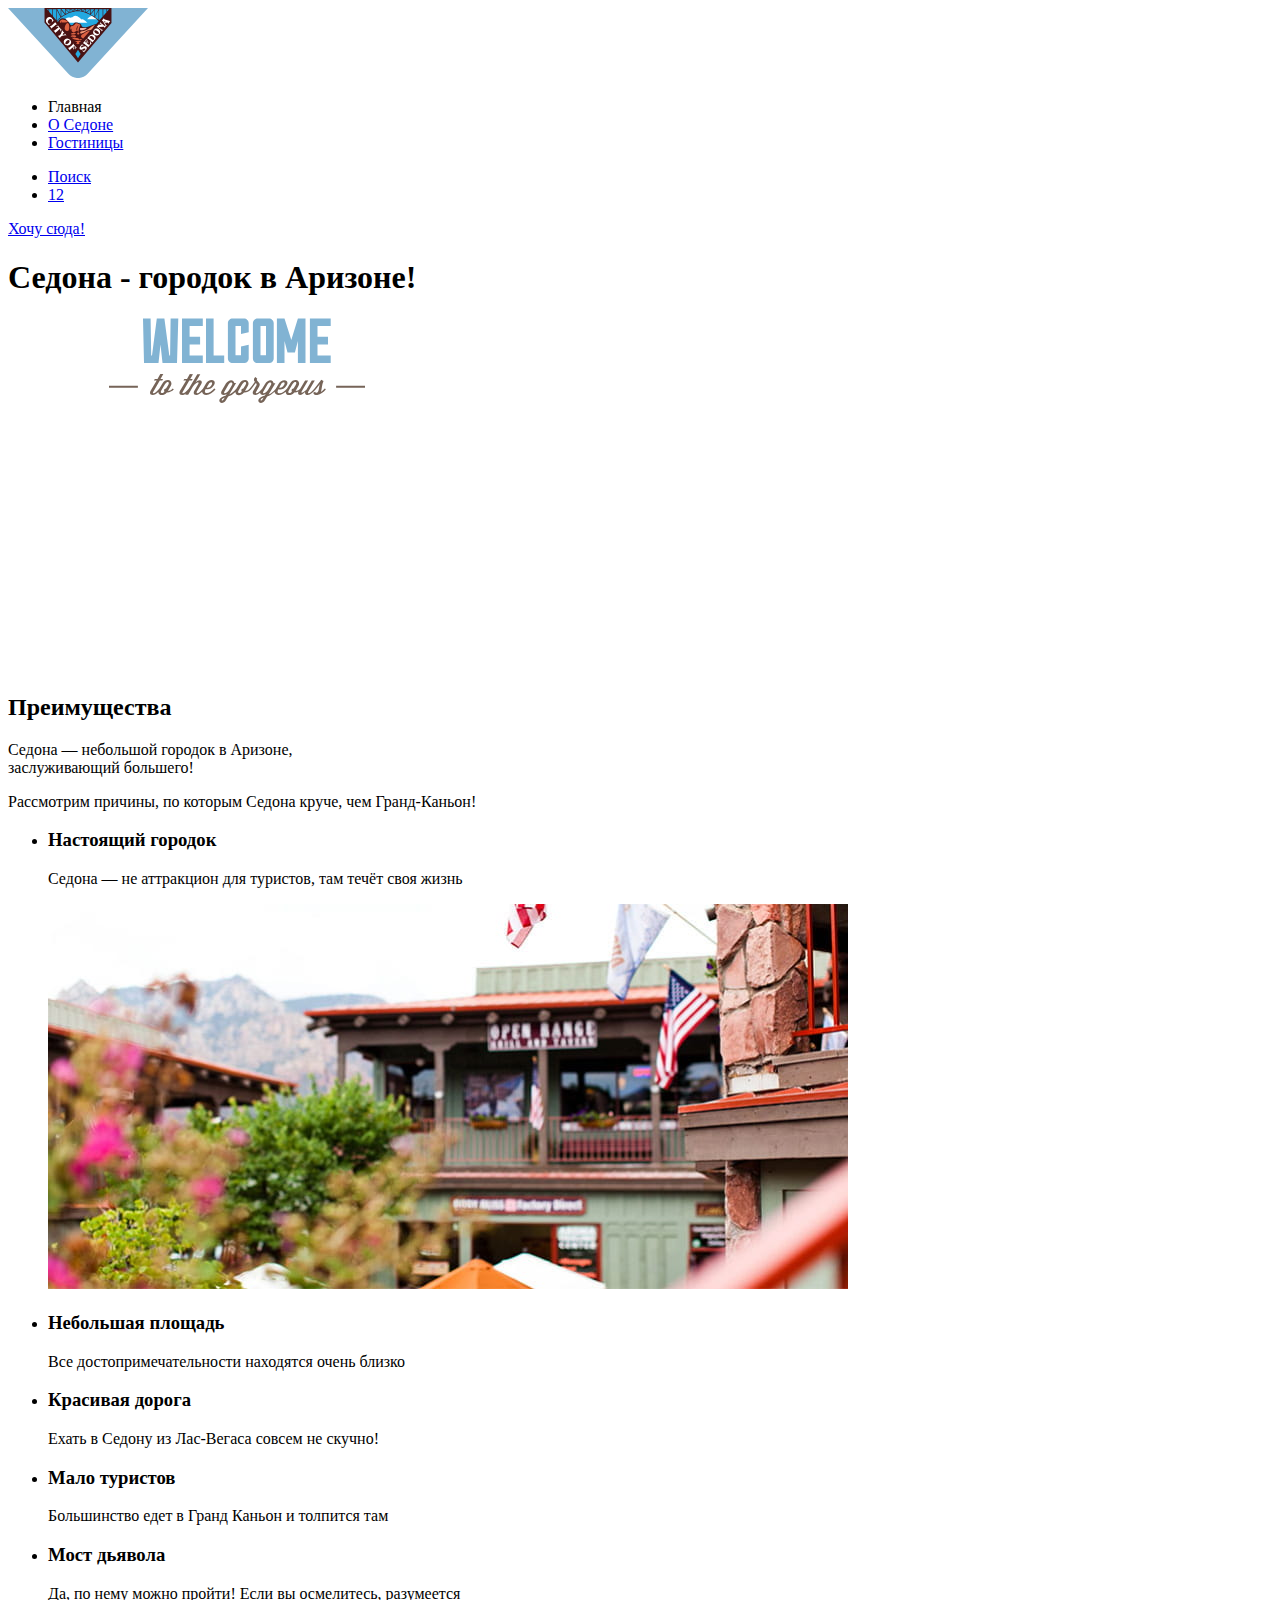
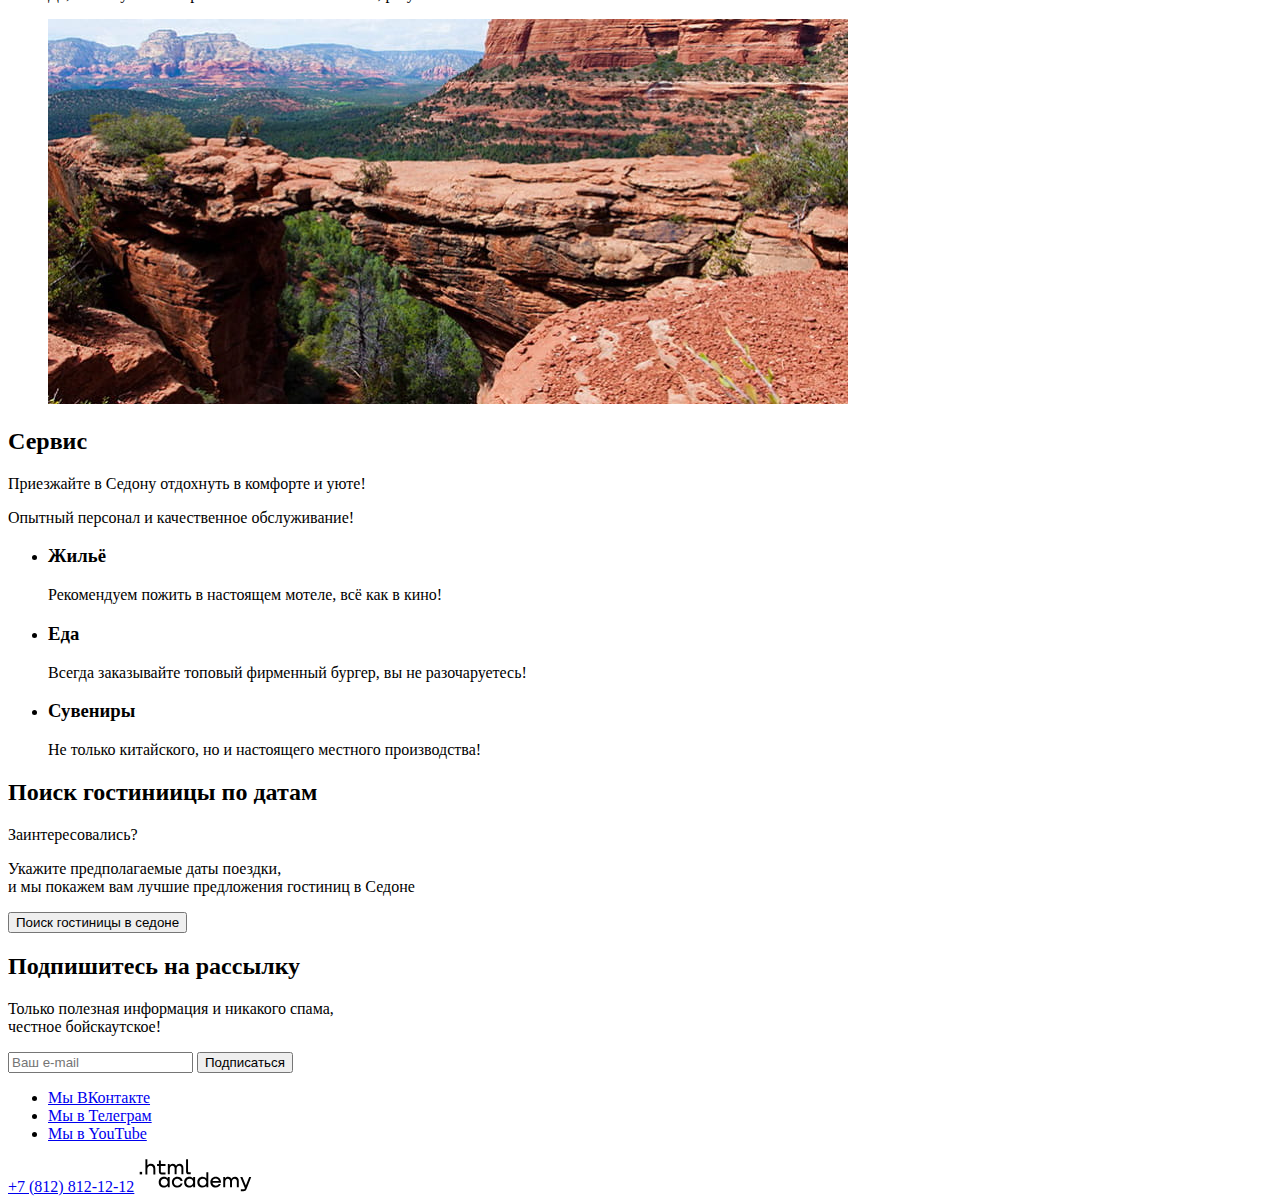
==== index.html @ 80123681 "Add files via upload" ====
<!DOCTYPE html>
<html lang="ru">

  <head>
    <meta charset="UTF-8">
    <meta name="viewport" content="width=device-width, initial-scale=1.0">
    <link rel="icon" href="images/favicon.svg" sizes="any" type="image/svg+xml">
    <link rel="stylesheet" href="styles/style.css">
    <title>Седона - Главная</title>
  </head>

  <body>
    <div class="page-wrapper">
      <header class="main-header" data-test="header">
        <nav class="header-nav">
          <a class="logo" aria-current="page">
            <img src="images/logo-sedona.svg" width="140" height="70" alt="Логотип Седона">
          </a>
          <ul class="header-links">
            <li class="header-links-item">
              <a class="active" aria-current="page">Главная</a>
            </li>
            <li class="header-links-item">
              <a href="#">О Седоне</a>
            </li>
            <li class="header-links-item">
              <a href="catalog.html">Гостиницы</a>
            </li>
          </ul>
          <ul class="header-icons">
            <li><a class="header-search-link" href="#">
                <span class="visually-hidden">Поиск</span>
              </a></li>
            <li><a class="header-favorites-link" href="#">
                <output id="favoritesValue" aria-label="Гостиниц в избранном">12</output>
              </a></li>
          </ul>
          <a href="#" class="btn header-btn">Хочу сюда!</a>
        </nav>
      </header>
      <!-- MAIN -->
      <main class="main-index" data-test="main">
        <section class="hero" data-test="hero">
          <h1 class="visually-hidden">Седона - городок в Аризоне!</h1>
          <img src="images/welcome.svg" width="458" height="352"
            alt="Welcome to the gorgeous Sedona, because the Grand Canyon sucks!">
        </section>
        <section class="advantages" data-test="advantages">
          <h2 class="visually-hidden">Преимущества</h2>
          <p class="lead">Седона — небольшой городок в Аризоне,<br>заслуживающий большего!</p>
          <p>Рассмотрим причины, по которым Седона круче, чем Гранд-Каньон!</p>
          <ul class="advantages-list">
            <li class="advantages-item item-wide">
              <h3>Настоящий городок</h3>
              <p>Седона — не аттракцион для туристов, там течёт своя жизнь</p>
              <img src="images/advantages-top.jpg" width="800" height="385" alt="Ресторан Open Range Grill & Tavern">
            </li>
            <li class="advantages-item">
              <h3>Небольшая площадь</h3>
              <p>Все достопримечательности находятся очень близко</p>
            </li>
            <li class="advantages-item">
              <h3>Красивая дорога</h3>
              <p>Ехать в Седону из Лас-Вегаса совсем не скучно!</p>
            </li>
            <li class="advantages-item">
              <h3>Мало туристов</h3>
              <p>Большинство едет в Гранд Каньон и толпится там</p>
            </li>
            <li class="advantages-item item-wide">
              <h3>Мост дьявола</h3>
              <p>Да, по нему можно пройти! Если вы осмелитесь, разумеется</p>
              <img src="images/advantages-bottom.jpg" width="800" height="385"
                alt="Мост дьявола - мост, созданный самой природой">
            </li>
          </ul>
        </section>
        <section class="service">
          <h2 class="visually-hidden">Сервис</h2>
          <p class="lead">Приезжайте в Седону отдохнуть в комфорте и уюте!</p>
          <p>Опытный персонал и качественное обслуживание!</p>
          <ul class="service-list">
            <li class="service-item">
              <h3>Жильё</h3>
              <p>Рекомендуем пожить в настоящем мотеле, всё как в кино!</p>
            </li>
            <li class="service-item">
              <h3>Еда</h3>
              <p>Всегда заказывайте топовый фирменный бургер, вы не разочаруетесь!</p>
            </li>
            <li class="service-item">
              <h3>Сувениры</h3>
              <p>Не только китайского, но и настоящего местного производства!</p>
            </li>
          </ul>
        </section>
        <section class="search-section" data-test="search">
          <h2 class="visually-hidden">Поиск гостиниицы по датам</h2>
          <p class="lead">Заинтересовались?</p>
          <p>Укажите предполагаемые даты поездки,<br>и мы покажем вам лучшие предложения гостиниц в
            Седоне</p>
          <button type="button" class="btn search-section-btn">Поиск гостиницы в седоне</button>
        </section>
        <section class="subscribe" data-test="subscribe">
          <h2 class="subscribe-title">Подпишитесь на рассылку</h2>
          <p class="subscribe-text">Только полезная информация и никакого спама,<br>честное бойскаутское!</p>
          <form class="subscribe-form" action="https://echo.htmlacademy.ru/" method="post">
            <input class="subscribe-input" type="email" name="email" placeholder="Ваш e-mail" required>
            <button class="btn subscribe-btn" type="submit">Подписаться</button>
          </form>
        </section>
      </main>
      <!-- FOOTER -->
      <footer class="main-footer" data-test="footer">
        <ul class="socials">
          <li class="socials-item">
            <a href="https://vk.com/htmlacademy">
              <span class="visually-hidden">Мы ВКонтакте</span>
            </a>
          </li>
          <li class="socials-item">
            <a href="https://t.me/htmlacademy">
              <span class="visually-hidden">Мы в Телеграм</span>
            </a>
          </li>
          <li class="socials-item">
            <a href="https://www.youtube.com/user/htmlacademyru">
              <span class="visually-hidden">Мы в YouTube</span>
            </a>
          </li>
        </ul>
        <a href="tel:+78128121212" class="footer-phone">+7 (812) 812-12-12</a>
        <a href="https://htmlacademy.ru/intensive/htmlcss" class="logo-htmlacademy">
          <img src="images/html-academy.svg" width="115" height="33" alt="Логотип HTML-Academy">
        </a>
      </footer>
    </div>
  </body>

</html>
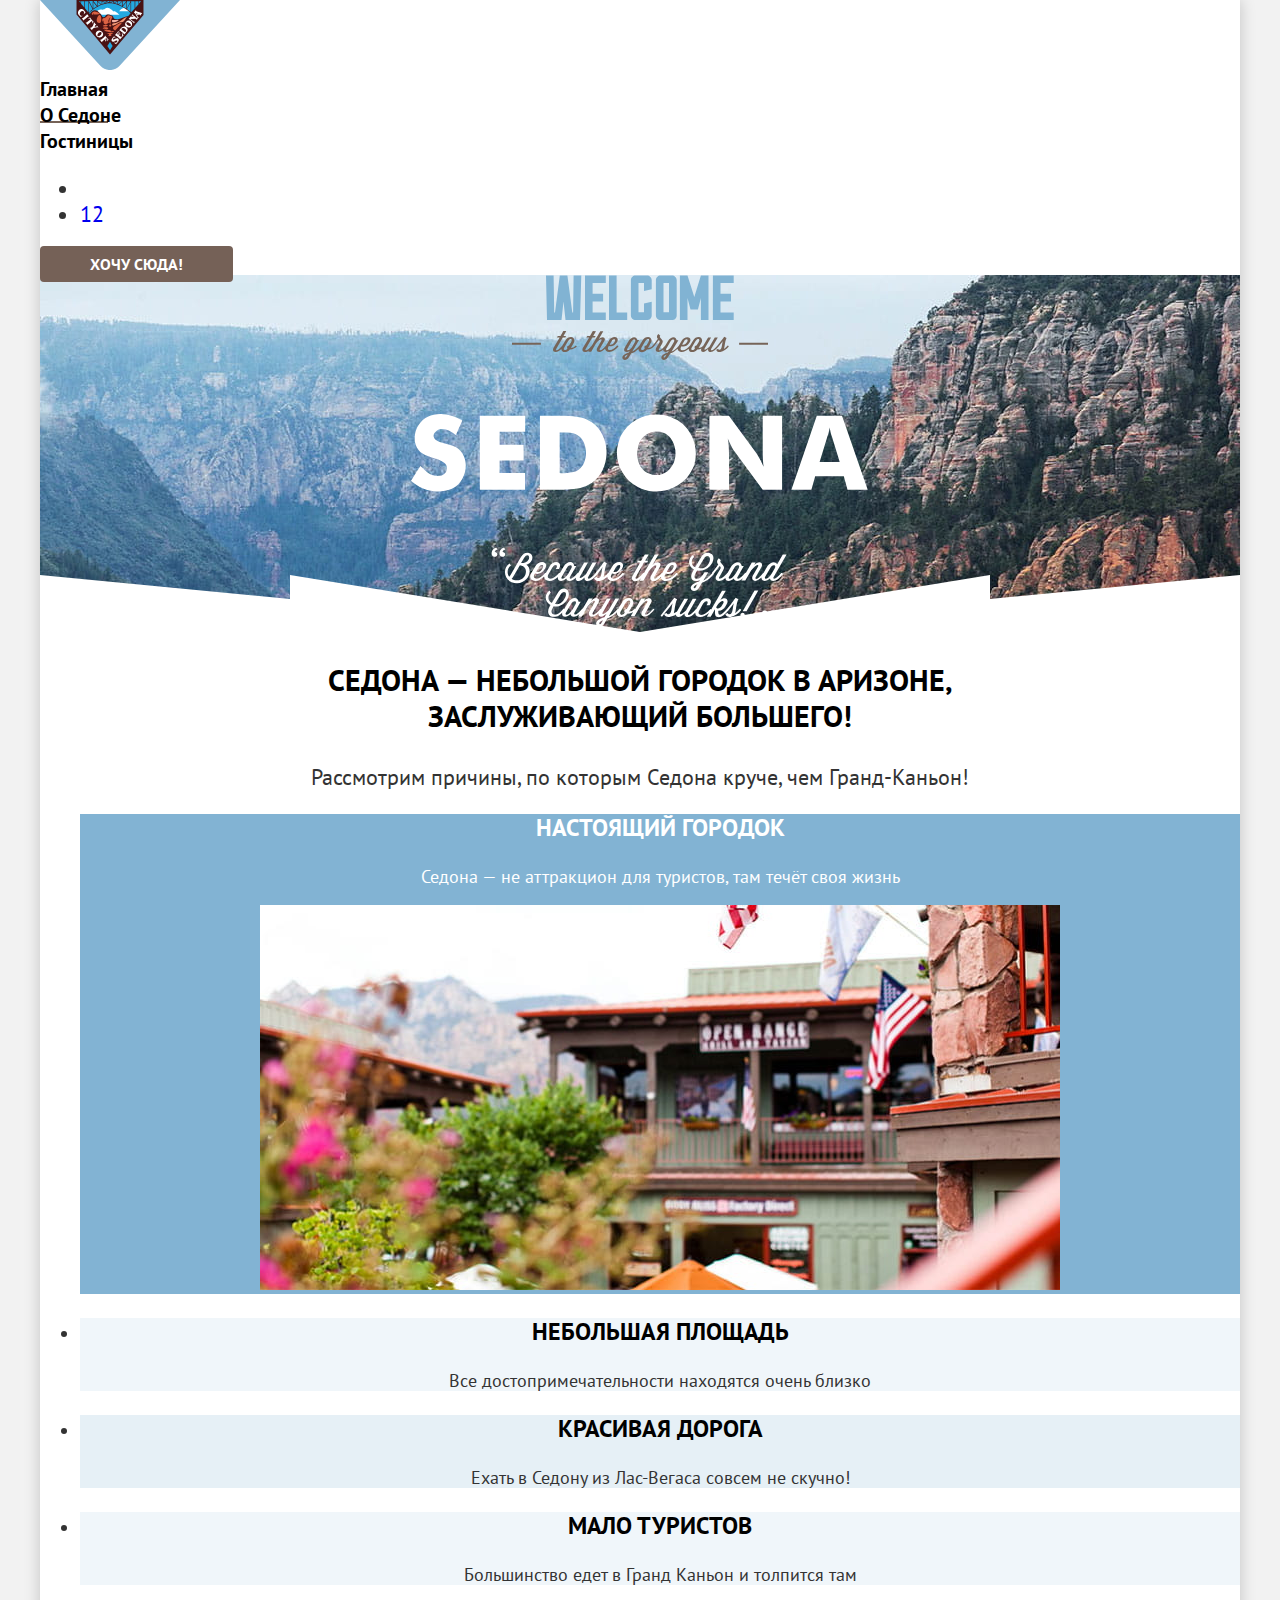
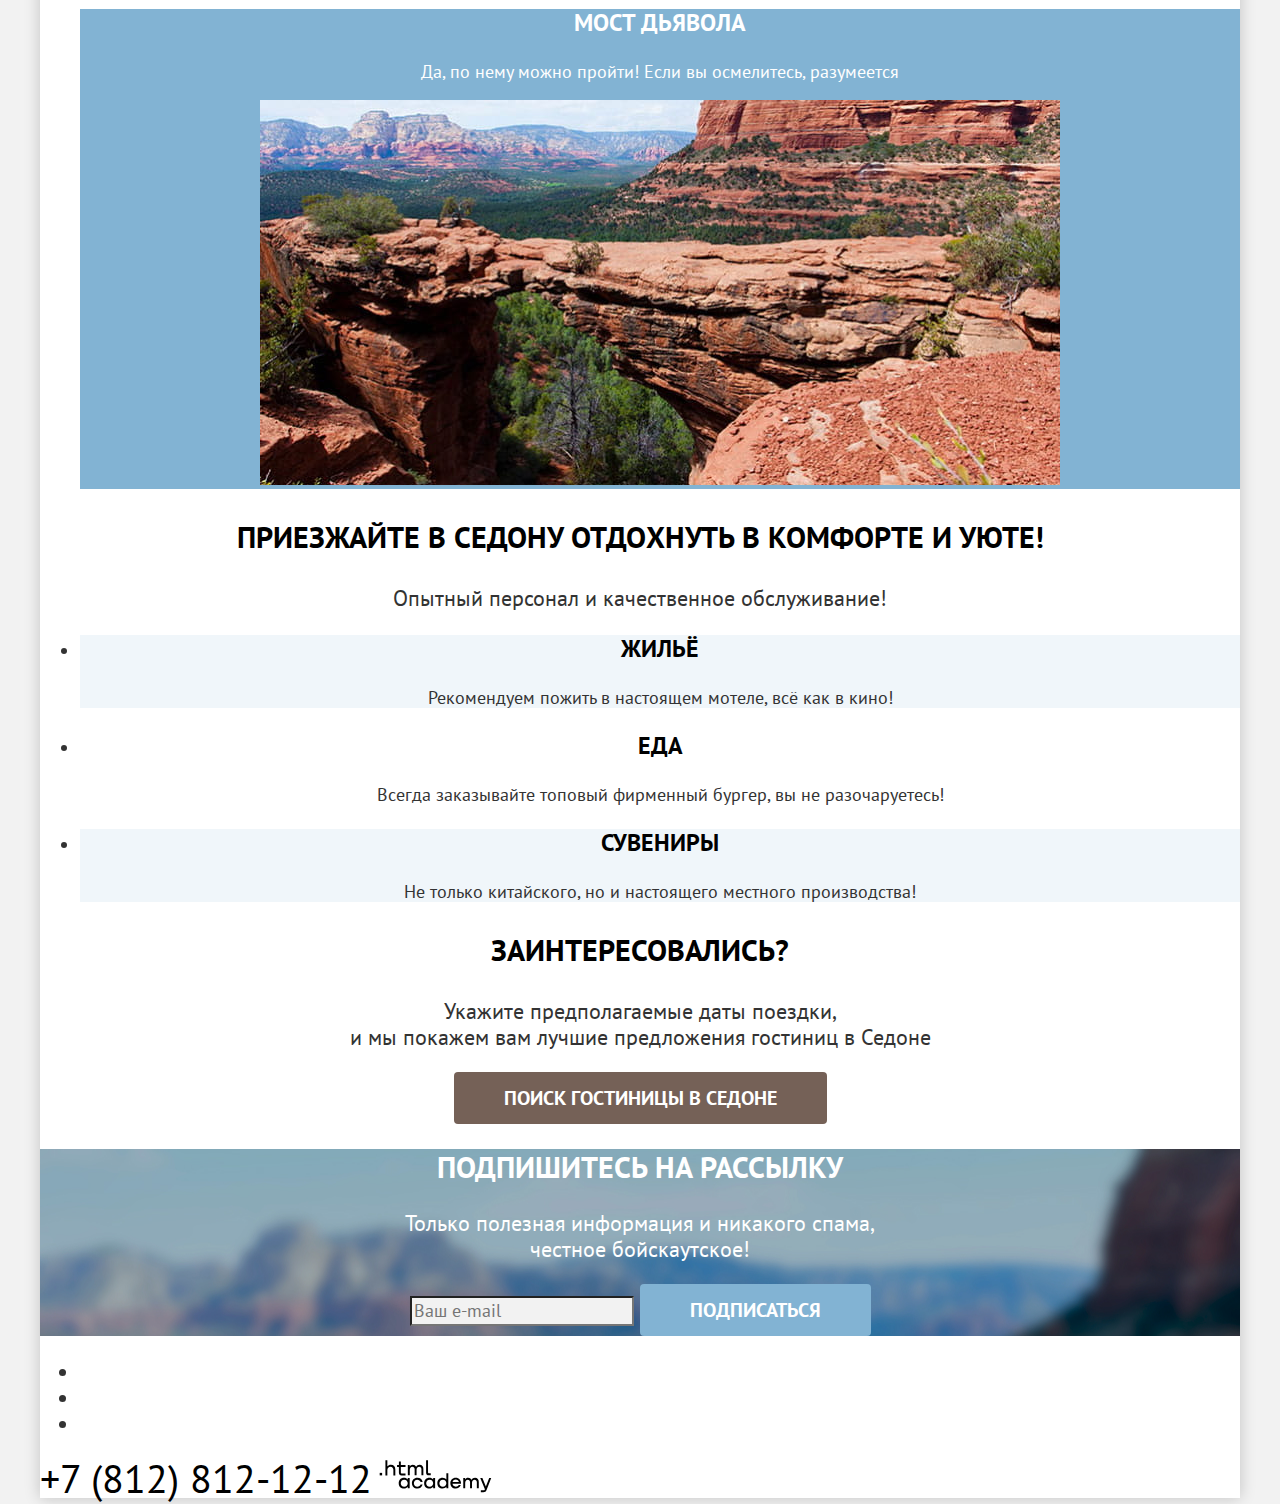
==== commit 31d366f0: "Update index.html" ====
--- a/index.html
+++ b/index.html
@@ -32,7 +32,8 @@
                 <span class="visually-hidden">Поиск</span>
               </a></li>
             <li><a class="header-favorites-link" href="#">
-                <output id="favoritesValue" aria-label="Гостиниц в избранном">12</output>
+                <span class="visually-hidden">В избранном</span>
+                <span>12</span>
               </a></li>
           </ul>
           <a href="#" class="btn header-btn">Хочу сюда!</a>
--- a/styles/style.css
+++ b/styles/style.css
@@ -0,0 +1,234 @@
+@font-face {
+  font-family: "PT Sans";
+  font-style: normal;
+  font-weight: 400;
+  src: url("../fonts/ptsans-400.woff2") format("woff2");
+  font-display: swap;
+}
+@font-face {
+  font-family: "PT Sans";
+  font-style: normal;
+  font-weight: 700;
+  src: url("../fonts/ptsans-700.woff2") format("woff2");
+  font-display: swap;
+}
+body {
+  font-family: "PT Sans", sans-serif;
+  font-size: 22px;
+  line-height: 26px;
+  background-color: #f2f2f2;
+  margin:0;
+  color: #333333;
+}
+a {
+  text-decoration: none;
+}
+.header-links, .catalog-cards, .pagination {
+  margin: 0;
+  padding: 0;
+  list-style: none;
+}
+.page-wrapper {
+  background-color: #ffffff;
+  width: 1200px;
+  margin: 0 auto;
+  box-shadow: 0 0 15px rgba(0, 0, 0, 0.2);
+}
+.btn, .catalog-card-btn {
+  font-family: inherit;
+  background-color: #756157;
+  font-weight: bold;
+  text-transform: uppercase;
+  color: #fff;
+  padding: 8px 50px;
+  border-radius: 4px;
+}
+
+.header-links-item a {
+  font-size: 20px;
+  line-height: 24px;
+  font-weight: bold;
+  color: #000;
+}
+.header-links-item a.active {
+  text-decoration: underline;
+  text-decoration-color: #756257;
+  text-decoration-thickness: 2px;
+  text-underline-offset: 20px;
+  text-underline-position: under;
+}
+
+.header-btn, .filter-form button,
+.catalog-card-btn, .card-rating-row {
+  font-size: 16px;
+  line-height: 20px;
+}
+.main-index, .subscribe.no-background {
+  text-align: center;
+}
+.hero {
+  background-color: #82B3D3;
+  background-image: url(../images/divider.svg), url(../images/index-bg.jpg);
+  background-position: center bottom, center center;
+  background-repeat: no-repeat;
+  background-size: 100% auto, cover;
+}
+.lead, .subscribe-title, .catalog-result-title {
+  font-size: 30px;
+  line-height: 36px;
+  font-weight: bold;
+  text-transform: uppercase;
+  color: #000;
+}
+.advantages h3, .service h3, .catalog-cards h3 {
+  font-size: 24px;
+  line-height: 28px;
+  text-transform: uppercase;
+  color:#000;
+}
+.advantages-item, .service-item, .card-price-row {
+  background-color: rgba(131, 179, 211, 0.12);
+  font-size: 18px;
+  line-height: 21px;
+  color: #333333;
+}
+.advantages-item:nth-child(3) {
+  background-color: rgba(131, 179, 211, 0.2);
+}
+.advantages-item.item-wide, .subscribe-btn,
+.apply-filter-btn, .add-favorite-btn, .pagination-item a {
+  background-color: rgba(130, 179, 211, 1);
+  color:#fff;
+}
+.service-item:nth-child(2), .card-price-row {
+  background-color: #fff;
+}
+.search-section-btn, .subscribe-btn {
+  font-size: 20px;
+  line-height: 36px;
+  border: none;
+}
+.subscribe {
+  background: url(../images/subscribe-bg.jpg) no-repeat #82B3D3;
+}
+.main-index .subscribe-title, .main-index .subscribe-text,
+.item-wide h3, .item-wide p {
+  color: #fff;
+}
+.subscribe-input, .price-filter input[type=number] {
+  font-family: inherit;
+  background-color: #f2f2f2;
+  font-size: 18px;
+  line-height: 24px;
+}
+.footer-phone {
+  font-size: 40px;
+  line-height: 40px;
+  color: #000;
+}
+/*---CATALOG---*/
+
+.filter {
+  background: url(../images/catalog-bg.jpg) no-repeat #82B3D3;
+  color: #fff;
+}
+.catalog-title {
+  font-size: 60px;
+  line-height: 78px;
+}
+.breadcrumbs-item {
+  font-size: 16px;
+  line-height: 21px;
+}
+.filter-form {
+  align-items: start;
+}
+.filter-form fieldset, .filter-form button, button.catalog-card-btn {
+  border: none;
+}
+.infrastructure-filter, .housing-filter {
+  flex-direction: column;
+}
+.filter-form-title {
+  font-size: 20px;
+  line-height: 24px;
+  font-weight: bold;
+}
+.filter-form label {
+  font-size: 18px;
+  line-height: 23px;
+}
+.reset-filter-btn {
+  background: none;
+  font-weight: bold;
+  text-transform: uppercase;
+  color: #fff;
+}
+.catalog-header, .header-nav {
+  align-items: center;
+}
+.catalog-select {
+  border: 2px solid #E5E5E5;
+  border-radius: 4px;
+  font-size: 18px;
+  line-height: 21px;
+  color: #333333;
+  appearance: none;
+  padding: 14px 20px;
+}
+.price-filter input[type=number] {
+  font-weight: bold;
+}
+.catalog-cards {
+  flex-wrap: wrap;
+  gap: 20px;
+}
+.catalog-cards h3 {
+  text-transform: none;
+  color: #000;
+}
+.away-favorite-btn {
+  background-color: #7DB54F;
+}
+.card-rating-row span {
+  display: block;
+  background: #F2F2F2;
+  text-transform: uppercase;
+  color: #333333;
+  border-radius: 4px;
+}
+.pagination {
+  gap: 8px;
+}
+.pagination-item a, .pagination-skip {
+  display: grid;
+  width: 60px;
+  height: 60px;
+  place-items: center;
+}
+.pagination-item a {
+  font-size: 20px;
+  line-height: 36px;
+  font-weight: bold;
+  border-radius: 4px;
+}
+.pagination-item .pagination-current-page  {
+  background-color: #f2f2f2;
+  color: #000;
+}
+.subscribe.no-background {
+  background: none;
+}
+
+.visually-hidden {
+  position: absolute;
+  width: 1px;
+  height: 1px;
+  margin: -1px;
+  border: 0;
+  padding: 0;
+  white-space: nowrap;
+  clip-path: inset(100%);
+  clip: rect(0 0 0 0);
+  overflow: hidden;
+}
